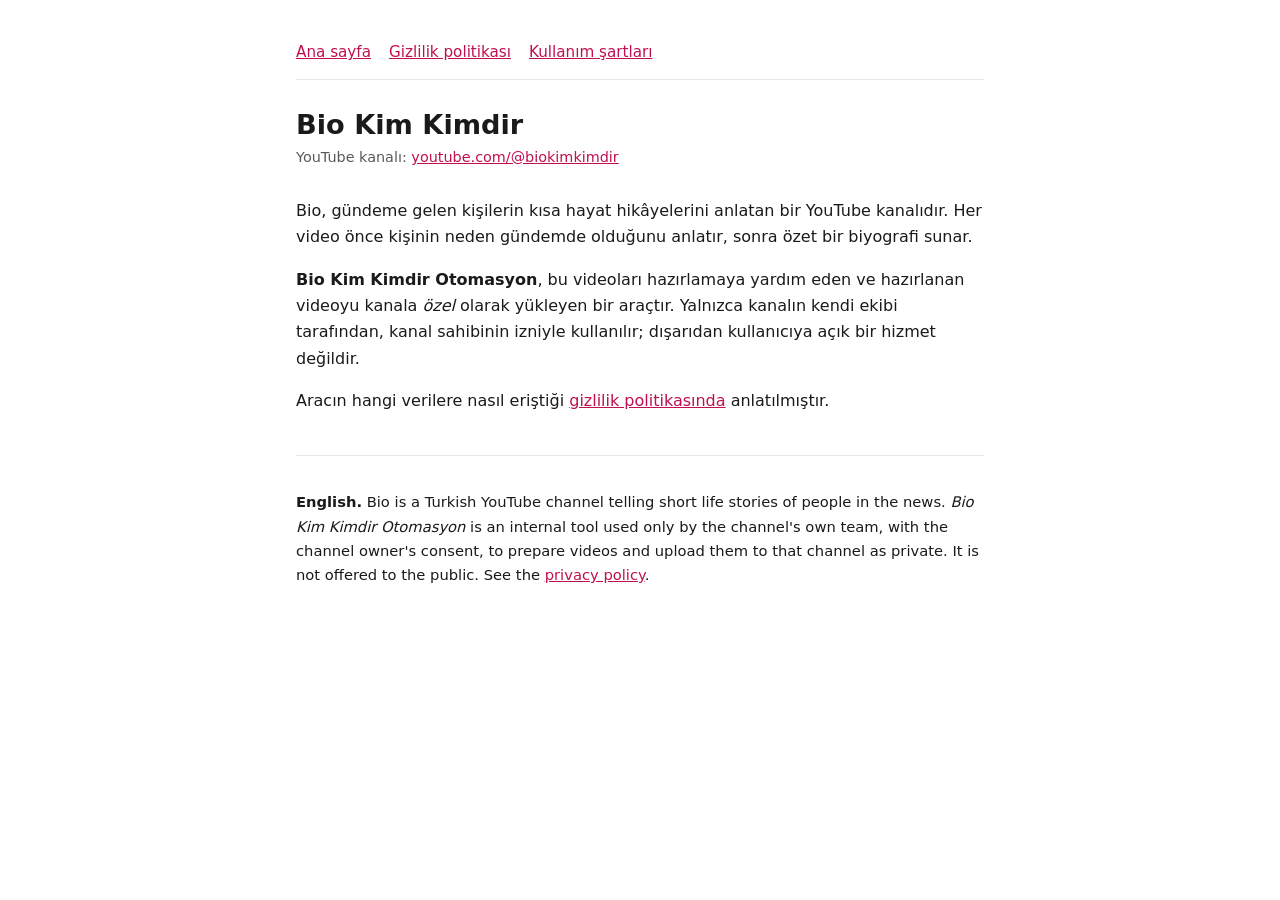
==== index.html @ 10186ee3 "Gizlilik politikasi, kullanim sartlari ve ana sayfa Google Auth Platform'da OAuth uygulamasini Ureti" ====
<!doctype html>
<html lang="tr">
<head>
<meta charset="utf-8">
<meta name="viewport" content="width=device-width, initial-scale=1">
<title>Bio Kim Kimdir</title>
<link rel="stylesheet" href="stil.css">
</head>
<body>
<main>
<nav><a href="index.html">Ana sayfa</a><a href="gizlilik.html">Gizlilik politikası</a><a href="sartlar.html">Kullanım şartları</a></nav>
<h1>Bio Kim Kimdir</h1>
<p class="alt">YouTube kanalı: <a href="https://www.youtube.com/@biokimkimdir">youtube.com/@biokimkimdir</a></p>

<p>Bio, gündeme gelen kişilerin kısa hayat hikâyelerini anlatan bir YouTube kanalıdır. Her video önce kişinin neden gündemde olduğunu anlatır, sonra özet bir biyografi sunar.</p>

<p><strong>Bio Kim Kimdir Otomasyon</strong>, bu videoları hazırlamaya yardım eden ve hazırlanan videoyu kanala <em>özel</em> olarak yükleyen bir araçtır. Yalnızca kanalın kendi ekibi tarafından, kanal sahibinin izniyle kullanılır; dışarıdan kullanıcıya açık bir hizmet değildir.</p>

<p>Aracın hangi verilere nasıl eriştiği <a href="gizlilik.html">gizlilik politikasında</a> anlatılmıştır.</p>

<div class="en">
<p><strong>English.</strong> Bio is a Turkish YouTube channel telling short life stories of people in the news. <em>Bio Kim Kimdir Otomasyon</em> is an internal tool used only by the channel's own team, with the channel owner's consent, to prepare videos and upload them to that channel as private. It is not offered to the public. See the <a href="gizlilik.html">privacy policy</a>.</p>
</div>
</main>
</body>
</html>
---- stil.css ----
:root{--zemin:#ffffff;--yazi:#1a1a1a;--soluk:#5a5a5a;--vurgu:#c01050;--cizgi:#e6e6e6}
@media (prefers-color-scheme:dark){:root{--zemin:#0e0e0e;--yazi:#ececec;--soluk:#a0a0a0;--vurgu:#ff4d8d;--cizgi:#2a2a2a}}
*{box-sizing:border-box}
body{margin:0;background:var(--zemin);color:var(--yazi);font:16px/1.65 system-ui,-apple-system,"Segoe UI",Roboto,sans-serif}
main{max-width:720px;margin:0 auto;padding:40px 16px 64px}
h1{font-size:1.7rem;line-height:1.25;margin:0 0 4px}
h2{font-size:1.15rem;margin:32px 0 8px}
p,li{color:var(--yazi)}
.alt{color:var(--soluk);font-size:.9rem;margin:0 0 28px}
a{color:var(--vurgu)}
nav{display:flex;gap:18px;flex-wrap:wrap;border-bottom:1px solid var(--cizgi);padding-bottom:14px;margin-bottom:28px;font-size:.95rem}
.en{border-top:1px solid var(--cizgi);margin-top:40px;padding-top:20px;color:var(--soluk);font-size:.92rem}
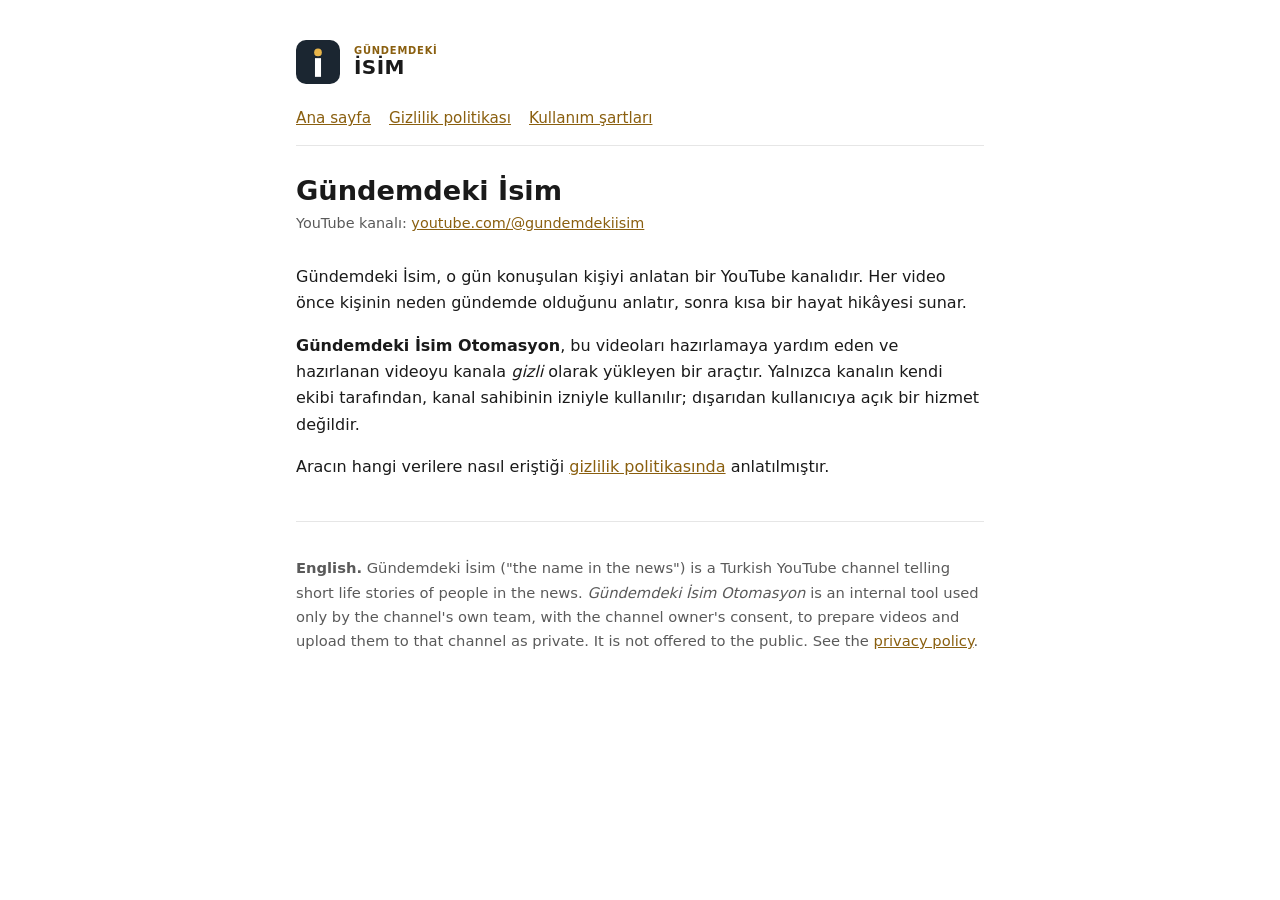
==== commit 0dc06ae2: "Yeni marka: Gundemdeki Isim Kanal Bio Kim Kimdir'den Gundemdeki Isim'e (@gundemdekiisim) gecti. Sayf" ====
--- a/index.html
+++ b/index.html
@@ -3,23 +3,24 @@
 <head>
 <meta charset="utf-8">
 <meta name="viewport" content="width=device-width, initial-scale=1">
-<title>Bio Kim Kimdir</title>
+<title>Gündemdeki İsim</title>
 <link rel="stylesheet" href="stil.css">
 </head>
 <body>
 <main>
+<header><svg width="44" height="44" viewBox="0 0 800 800" aria-hidden="true"><rect width="800" height="800" fill="#1B2631"/><circle cx="400" cy="225" r="70" fill="#E8B54A"/><rect x="345" y="330" width="110" height="340" fill="#fff"/></svg><div class="marka"><small>GÜNDEMDEKİ</small>İSİM</div></header>
 <nav><a href="index.html">Ana sayfa</a><a href="gizlilik.html">Gizlilik politikası</a><a href="sartlar.html">Kullanım şartları</a></nav>
-<h1>Bio Kim Kimdir</h1>
-<p class="alt">YouTube kanalı: <a href="https://www.youtube.com/@biokimkimdir">youtube.com/@biokimkimdir</a></p>
+<h1>Gündemdeki İsim</h1>
+<p class="alt">YouTube kanalı: <a href="https://www.youtube.com/@gundemdekiisim">youtube.com/@gundemdekiisim</a></p>
 
-<p>Bio, gündeme gelen kişilerin kısa hayat hikâyelerini anlatan bir YouTube kanalıdır. Her video önce kişinin neden gündemde olduğunu anlatır, sonra özet bir biyografi sunar.</p>
+<p>Gündemdeki İsim, o gün konuşulan kişiyi anlatan bir YouTube kanalıdır. Her video önce kişinin neden gündemde olduğunu anlatır, sonra kısa bir hayat hikâyesi sunar.</p>
 
-<p><strong>Bio Kim Kimdir Otomasyon</strong>, bu videoları hazırlamaya yardım eden ve hazırlanan videoyu kanala <em>özel</em> olarak yükleyen bir araçtır. Yalnızca kanalın kendi ekibi tarafından, kanal sahibinin izniyle kullanılır; dışarıdan kullanıcıya açık bir hizmet değildir.</p>
+<p><strong>Gündemdeki İsim Otomasyon</strong>, bu videoları hazırlamaya yardım eden ve hazırlanan videoyu kanala <em>gizli</em> olarak yükleyen bir araçtır. Yalnızca kanalın kendi ekibi tarafından, kanal sahibinin izniyle kullanılır; dışarıdan kullanıcıya açık bir hizmet değildir.</p>
 
 <p>Aracın hangi verilere nasıl eriştiği <a href="gizlilik.html">gizlilik politikasında</a> anlatılmıştır.</p>
 
 <div class="en">
-<p><strong>English.</strong> Bio is a Turkish YouTube channel telling short life stories of people in the news. <em>Bio Kim Kimdir Otomasyon</em> is an internal tool used only by the channel's own team, with the channel owner's consent, to prepare videos and upload them to that channel as private. It is not offered to the public. See the <a href="gizlilik.html">privacy policy</a>.</p>
+<p><strong>English.</strong> Gündemdeki İsim ("the name in the news") is a Turkish YouTube channel telling short life stories of people in the news. <em>Gündemdeki İsim Otomasyon</em> is an internal tool used only by the channel's own team, with the channel owner's consent, to prepare videos and upload them to that channel as private. It is not offered to the public. See the <a href="gizlilik.html">privacy policy</a>.</p>
 </div>
 </main>
 </body>
--- a/stil.css
+++ b/stil.css
@@ -1,12 +1,16 @@
-:root{--zemin:#ffffff;--yazi:#1a1a1a;--soluk:#5a5a5a;--vurgu:#c01050;--cizgi:#e6e6e6}
-@media (prefers-color-scheme:dark){:root{--zemin:#0e0e0e;--yazi:#ececec;--soluk:#a0a0a0;--vurgu:#ff4d8d;--cizgi:#2a2a2a}}
+:root{--zemin:#ffffff;--yazi:#1a1a1a;--soluk:#5a5a5a;--vurgu:#8a5f0f;--cizgi:#e6e6e6;--altin:#E8B54A}
+@media (prefers-color-scheme:dark){:root{--zemin:#1B2631;--yazi:#F2EFE8;--soluk:#C8D0D6;--vurgu:#E8B54A;--cizgi:#2E3B48}}
 *{box-sizing:border-box}
 body{margin:0;background:var(--zemin);color:var(--yazi);font:16px/1.65 system-ui,-apple-system,"Segoe UI",Roboto,sans-serif}
 main{max-width:720px;margin:0 auto;padding:40px 16px 64px}
+header{display:flex;align-items:center;gap:14px;margin-bottom:22px}
+header svg{flex:none;border-radius:10px}
+.marka{font-weight:700;letter-spacing:.02em;line-height:1.15;font-size:1.25rem}
+.marka small{display:block;color:var(--vurgu);font-size:.62rem;letter-spacing:.08em}
 h1{font-size:1.7rem;line-height:1.25;margin:0 0 4px}
 h2{font-size:1.15rem;margin:32px 0 8px}
-p,li{color:var(--yazi)}
 .alt{color:var(--soluk);font-size:.9rem;margin:0 0 28px}
 a{color:var(--vurgu)}
 nav{display:flex;gap:18px;flex-wrap:wrap;border-bottom:1px solid var(--cizgi);padding-bottom:14px;margin-bottom:28px;font-size:.95rem}
 .en{border-top:1px solid var(--cizgi);margin-top:40px;padding-top:20px;color:var(--soluk);font-size:.92rem}
+code{font-size:.9em}
